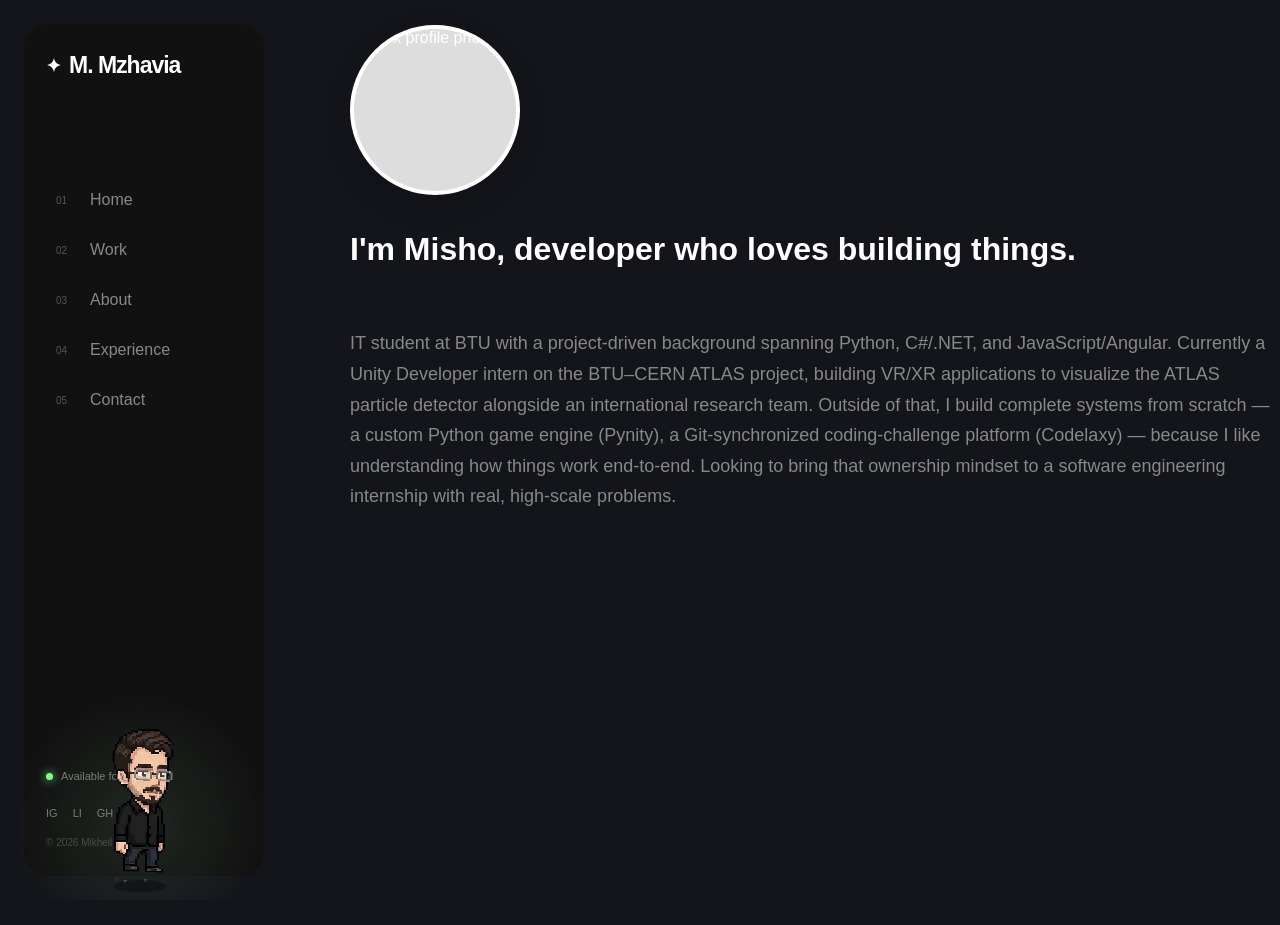
==== about.html @ 40ec10f8 "start of the project" ====
<!DOCTYPE html>
<html lang="en">

<head>
    <meta charset="UTF-8">
    <meta name="viewport" content="width=device-width, initial-scale=1.0">
    <link rel="stylesheet" href="style.css">
    <title>Document</title>
</head>

<body>
    <aside class="sidebar">

        <a href="#" class="brand">
            <span class="brand-mark">✦</span>
            <span>M. Mzhavia</span>
        </a>

        <nav class="menu">
            <a href="./index.html">
                <span class="number">01</span>
                Home
            </a>

            <a href="#work">
                <span class="number">02</span>
                Work
            </a>

            <a href="./about.html">
                <span class="number">03</span>
                About
            </a>

            <a href="#experience">
                <span class="number">04</span>
                Experience
            </a>

            <a href="#contact">
                <span class="number">05</span>
                Contact
            </a>
        </nav>

        <div class="sidebar-bottom">

            <div class="availability">
                <span></span>
                Available for work
            </div>

            <div class="socials">
                <a href="#">IG</a>
                <a href="#">LI</a>
                <a href="#">GH</a>
            </div>

            <p>© 2026 Mikheil Mzhavia</p>

        </div>

    </aside>

    <div class = abt-section>
        <div class="profile-photo">
            <img src="https://media.licdn.com/dms/image/v2/D4E03AQFDfyu3uB3sjQ/profile-displayphoto-scale_400_400/B4EZjHwdW2GwAg-/0/1755698026709?e=1788393600&v=beta&t=b4AV1csmN70zHDiFAj8G0-KHDcSmJQMurv-Ue58jeGo"
                alt="Alex profile photo">
        </div>

        <div class="about-content">
            <p class="eyebrow"></p>

            <h1>
                I'm Misho, developer
                who loves building things.
            </h1>

            <p class="description">
                IT student at BTU with a project-driven background spanning Python, C#/.NET, and JavaScript/Angular. Currently a Unity Developer intern on the BTU–CERN ATLAS project, building VR/XR applications to visualize the ATLAS particle detector alongside an international research team. Outside of that, I build complete systems from scratch — a custom Python game engine (Pynity), a Git-synchronized coding-challenge platform (Codelaxy) — because I like understanding how things work end-to-end. Looking to bring that ownership mindset to a software engineering internship with real, high-scale problems.
            </p>
        </div>
    </div>


    <script src="mini-me-widget.js"></script>


    <mini-me-widget api-base="https://mini-me-backend-ue1z.onrender.com"></mini-me-widget>

</body>

</html>
---- style.css ----
* {
    box-sizing: border-box;
}

html {
    scroll-behavior: smooth;
}

body {
    margin: 0;
    min-height: 100vh;

    background: #14151a;
    color: #fff;

    font-family: Inter, Arial, sans-serif;
}


/* =========================================================
   SIDEBAR
========================================================= */

.sidebar {
    position: fixed;
    inset: 24px auto 24px 24px;

    width: 240px;
    padding: 28px 22px;

    display: flex;
    flex-direction: column;

    background: #111;
    color: #fff;
    border-radius: 24px;

    z-index: 100;
}


/* Brand */

.brand {
    display: flex;
    align-items: center;
    gap: 9px;

    color: inherit;
    text-decoration: none;

    font-size: 23px;
    font-weight: 700;
    letter-spacing: -1px;
}

.brand-mark {
    font-size: 18px;
    transition: transform 0.4s ease;
}

.brand:hover .brand-mark {
    transform: rotate(90deg);
}


/* Navigation */

.menu {
    display: flex;
    flex-direction: column;
    gap: 8px;

    margin-top: 100px;
}

.menu a {
    display: flex;
    align-items: center;
    gap: 14px;

    padding: 12px 10px;

    color: #888;
    text-decoration: none;

    border-radius: 10px;

    transition:
        color 0.25s ease,
        background-color 0.25s ease;
}

.menu a:hover,
.menu a.active {
    color: #fff;
    background: #1d1d1d;
}

.number {
    width: 20px;

    color: #555;
    font-size: 10px;
}

.menu a.active .number {
    color: #aaa;
}


/* Sidebar bottom */

.sidebar-bottom {
    margin-top: auto;
}

.availability {
    display: flex;
    align-items: center;
    gap: 8px;

    margin-bottom: 25px;

    color: #777;
    font-size: 11px;
}

.availability span {
    width: 7px;
    height: 7px;

    flex-shrink: 0;

    border-radius: 50%;
    background: #7cff8a;

    box-shadow: 0 0 10px #7cff8a;
}


/* Social links */

.socials {
    display: flex;
    gap: 15px;

    margin-bottom: 18px;
}

.socials a {
    color: #777;
    text-decoration: none;

    font-size: 11px;

    transition: color 0.2s ease;
}

.socials a:hover {
    color: #fff;
}

.sidebar-bottom p {
    margin: 0;

    color: #444;
    font-size: 10px;
}


/* =========================================================
   ABOUT PAGE
========================================================= */

.about {
    min-height: 100vh;

    /*
       Sidebar:
       240px width + 24px left position + 24px gap
    */
    margin-left: 350px;

    padding: 70px 8%;
}


/* About header */

.about-header {
    display: flex;
    align-items: flex-start;
    gap: 50px;

    max-width: 1000px;
}

.abt-section{
    margin-top: 25px;
    margin-left:350px;
}


/* =========================================================
   PROFILE PHOTO
========================================================= */

.profile-photo {
    width: 170px;
    height: 170px;

    flex-shrink: 0;

    overflow: hidden;

    border: 4px solid #fff;
    border-radius: 50%;

    background: #ddd;

    box-shadow: 0 10px 30px rgba(0, 0, 0, 0.12);
}

.profile-photo img {
    display: block;

    width: 100%;
    height: 100%;

    object-fit: cover;
}


/* =========================================================
   ABOUT CONTENT
========================================================= */

.about-content {
    max-width: 1000px;
    padding-top: 15px;
}


/* Small title */

.eyebrow {
    margin: 0 0 20px;

    color: #888;

    font-size: 12px;
    font-weight: 600;
    letter-spacing: 3px;
}


/* Main heading */

.about h1 {
    max-width: 750px;

    margin: 0;

    color: #fff;

    font-size: clamp(42px, 6vw, 76px);
    font-weight: 700;
    line-height: 1.05;
    letter-spacing: -3px;
}


/* Description */

.description {
    max-width: 1000px;

    margin: 60px 0 0;

    color: #888;

    font-size: 18px;
    line-height: 1.7;
}


/* =========================================================
   EXTRA INFO
========================================================= */

.about-info {
    display: flex;
    gap: 70px;

    margin-top: 60px;
}

.info-item span {
    display: block;

    margin-bottom: 8px;

    color: #777;

    font-size: 11px;
    letter-spacing: 1.5px;
}

.info-item p {
    margin: 0;

    color: #ddd;

    font-size: 15px;
}


/* =========================================================
   MOBILE
========================================================= */

@media (max-width: 700px) {

    /* Sidebar */

    .sidebar {
        position: relative;
        inset: auto;

        width: calc(100% - 32px);
        min-height: auto;

        margin: 16px;
        padding: 20px;
    }

    .menu {
        margin-top: 40px;
    }

    .sidebar-bottom {
        margin-top: 40px;
    }


    /* About */

    .about {
        margin-left: 0;

        padding: 40px 6%;
    }

    .about-header {
        flex-direction: column;
        gap: 30px;
    }


    /* Photo */

    .profile-photo {
        width: 120px;
        height: 120px;
    }


    /* Content */

    .about-content {
        padding-top: 0;
    }

    .about h1 {
        font-size: 44px;
        letter-spacing: -2px;
    }

    .description {
        margin-top: 40px;

        font-size: 16px;
    }


    /* Info */

    .about-info {
        flex-direction: column;
        gap: 25px;

        margin-top: 45px;
    }
}
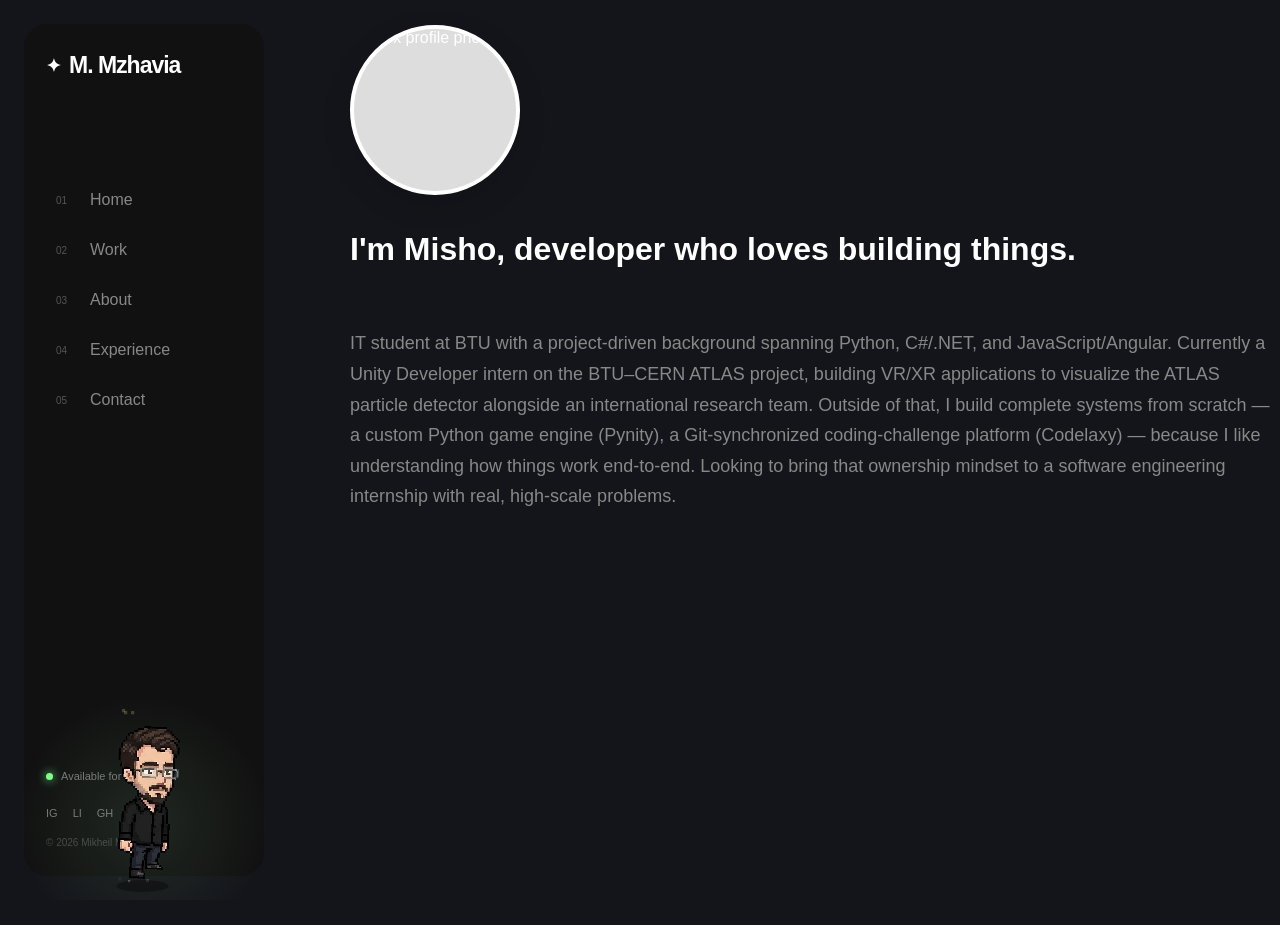
==== commit e5e3106a: "page title change" ====
--- a/about.html
+++ b/about.html
@@ -5,7 +5,7 @@
     <meta charset="UTF-8">
     <meta name="viewport" content="width=device-width, initial-scale=1.0">
     <link rel="stylesheet" href="style.css">
-    <title>Document</title>
+    <title>Mikheil Mzhavia</title>
 </head>
 
 <body>
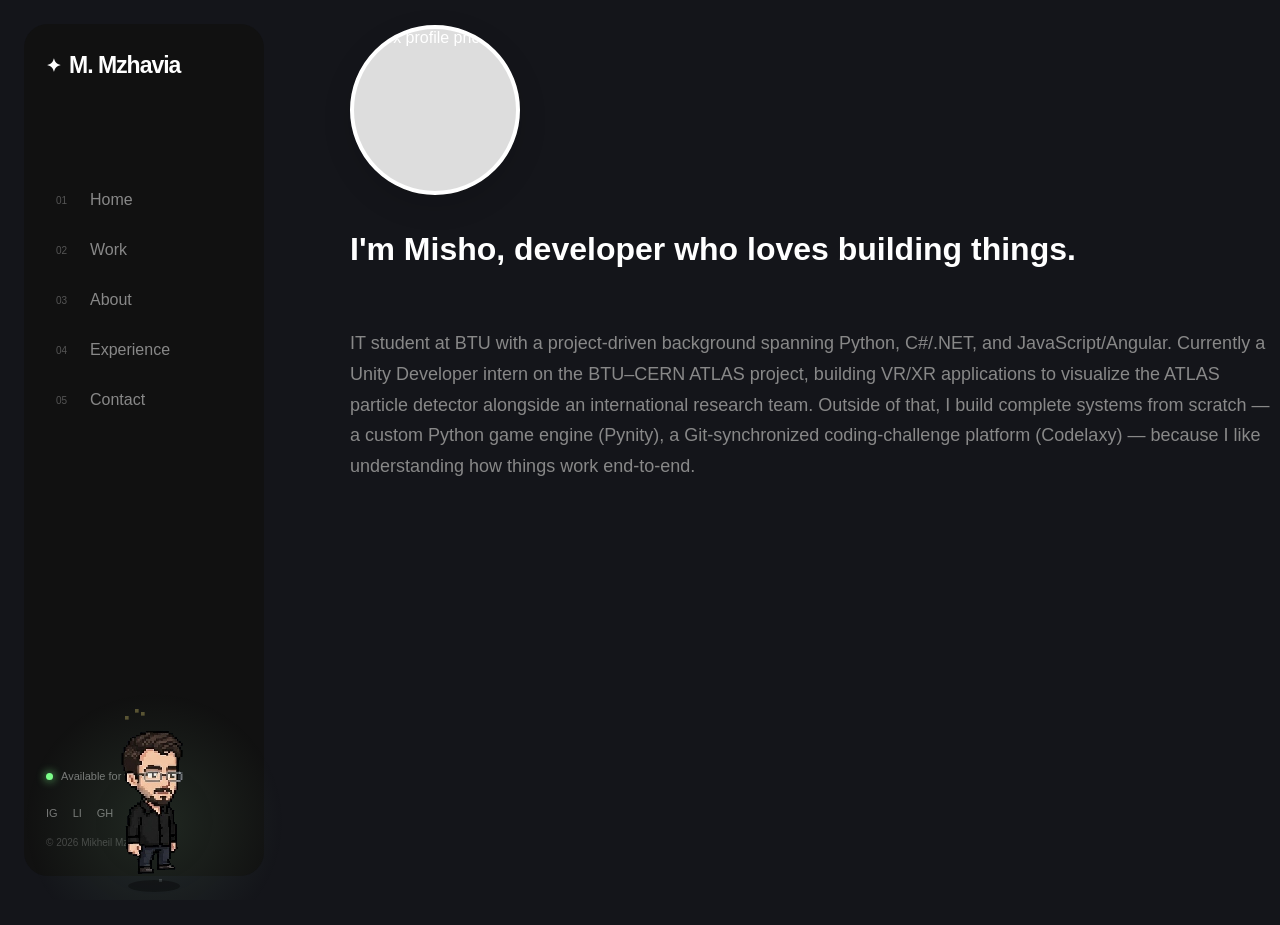
==== commit 43acf551: "Description mistake changed to correct version" ====
--- a/about.html
+++ b/about.html
@@ -77,7 +77,7 @@
             </h1>
 
             <p class="description">
-                IT student at BTU with a project-driven background spanning Python, C#/.NET, and JavaScript/Angular. Currently a Unity Developer intern on the BTU–CERN ATLAS project, building VR/XR applications to visualize the ATLAS particle detector alongside an international research team. Outside of that, I build complete systems from scratch — a custom Python game engine (Pynity), a Git-synchronized coding-challenge platform (Codelaxy) — because I like understanding how things work end-to-end. Looking to bring that ownership mindset to a software engineering internship with real, high-scale problems.
+                IT student at BTU with a project-driven background spanning Python, C#/.NET, and JavaScript/Angular. Currently a Unity Developer intern on the BTU–CERN ATLAS project, building VR/XR applications to visualize the ATLAS particle detector alongside an international research team. Outside of that, I build complete systems from scratch — a custom Python game engine (Pynity), a Git-synchronized coding-challenge platform (Codelaxy) — because I like understanding how things work end-to-end.
             </p>
         </div>
     </div>
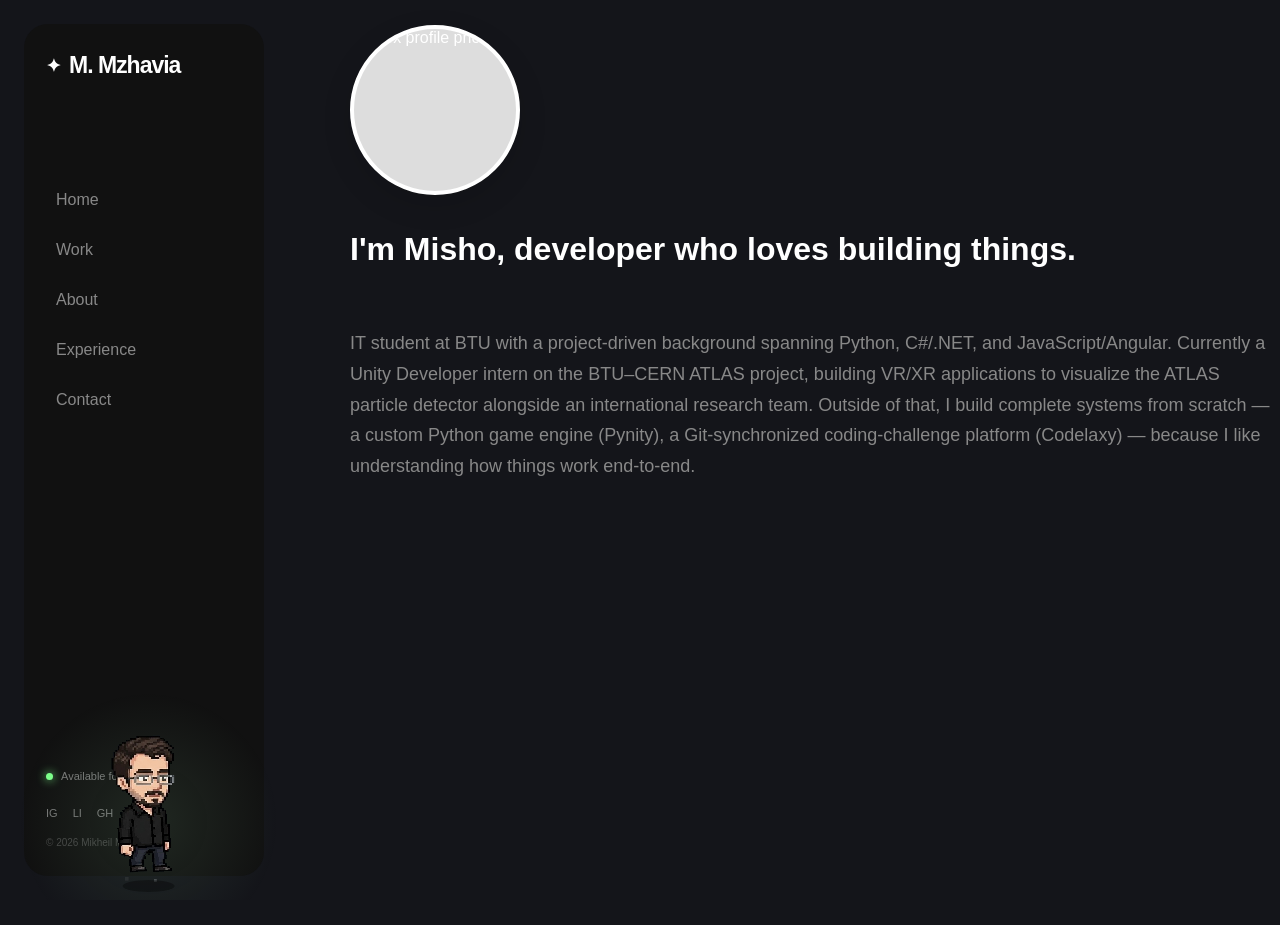
==== commit 56409f22: "menu changed number deleted" ====
--- a/about.html
+++ b/about.html
@@ -18,27 +18,27 @@
 
         <nav class="menu">
             <a href="./index.html">
-                <span class="number">01</span>
+                
                 Home
             </a>
 
             <a href="#work">
-                <span class="number">02</span>
+                
                 Work
             </a>
 
             <a href="./about.html">
-                <span class="number">03</span>
+                
                 About
             </a>
 
             <a href="#experience">
-                <span class="number">04</span>
+                
                 Experience
             </a>
 
             <a href="#contact">
-                <span class="number">05</span>
+                
                 Contact
             </a>
         </nav>
@@ -77,7 +77,10 @@
             </h1>
 
             <p class="description">
-                IT student at BTU with a project-driven background spanning Python, C#/.NET, and JavaScript/Angular. Currently a Unity Developer intern on the BTU–CERN ATLAS project, building VR/XR applications to visualize the ATLAS particle detector alongside an international research team. Outside of that, I build complete systems from scratch — a custom Python game engine (Pynity), a Git-synchronized coding-challenge platform (Codelaxy) — because I like understanding how things work end-to-end.
+                IT student at BTU with a project-driven background spanning Python, C#/.NET, and JavaScript/Angular. Currently a Unity Developer intern on the BTU–CERN ATLAS project, 
+                building VR/XR applications to visualize the ATLAS particle detector alongside an international research team. 
+                Outside of that, I build complete systems from scratch — a custom Python game engine (Pynity), 
+                a Git-synchronized coding-challenge platform (Codelaxy) — because I like understanding how things work end-to-end.
             </p>
         </div>
     </div>
